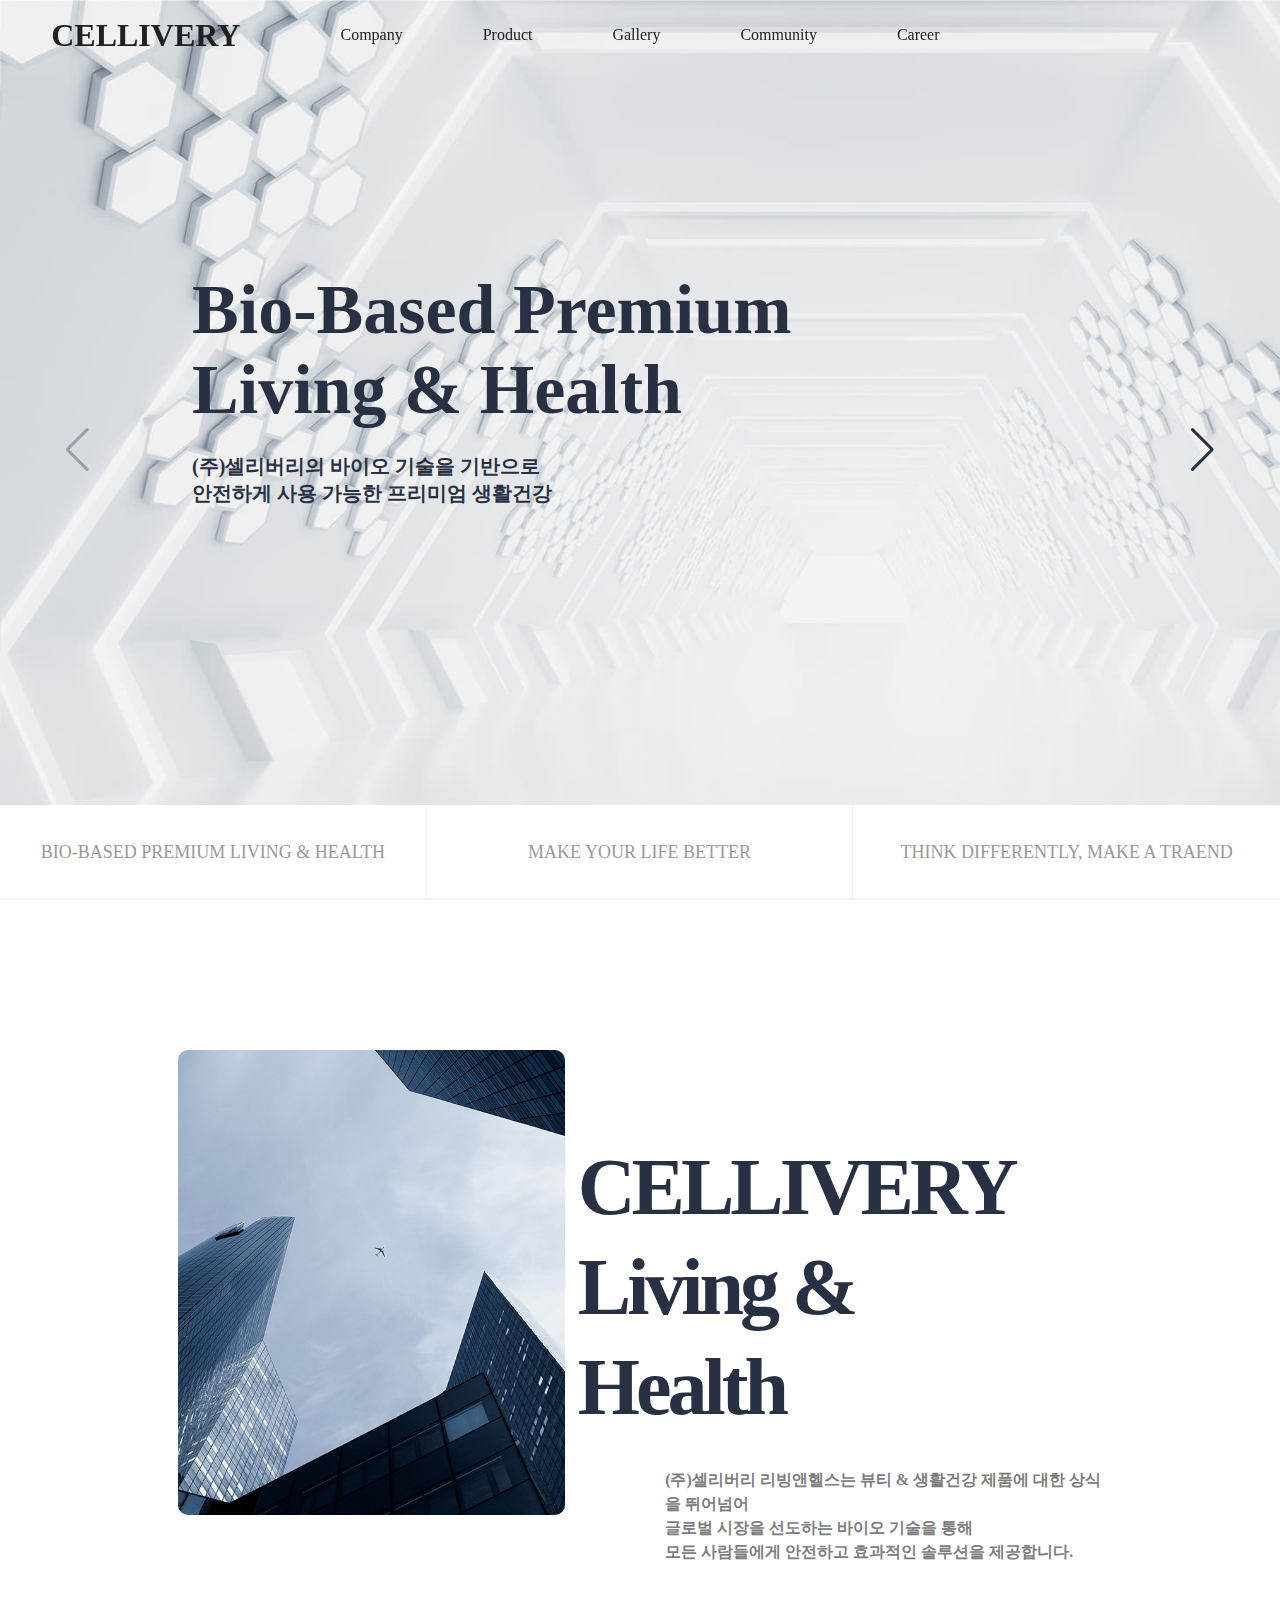
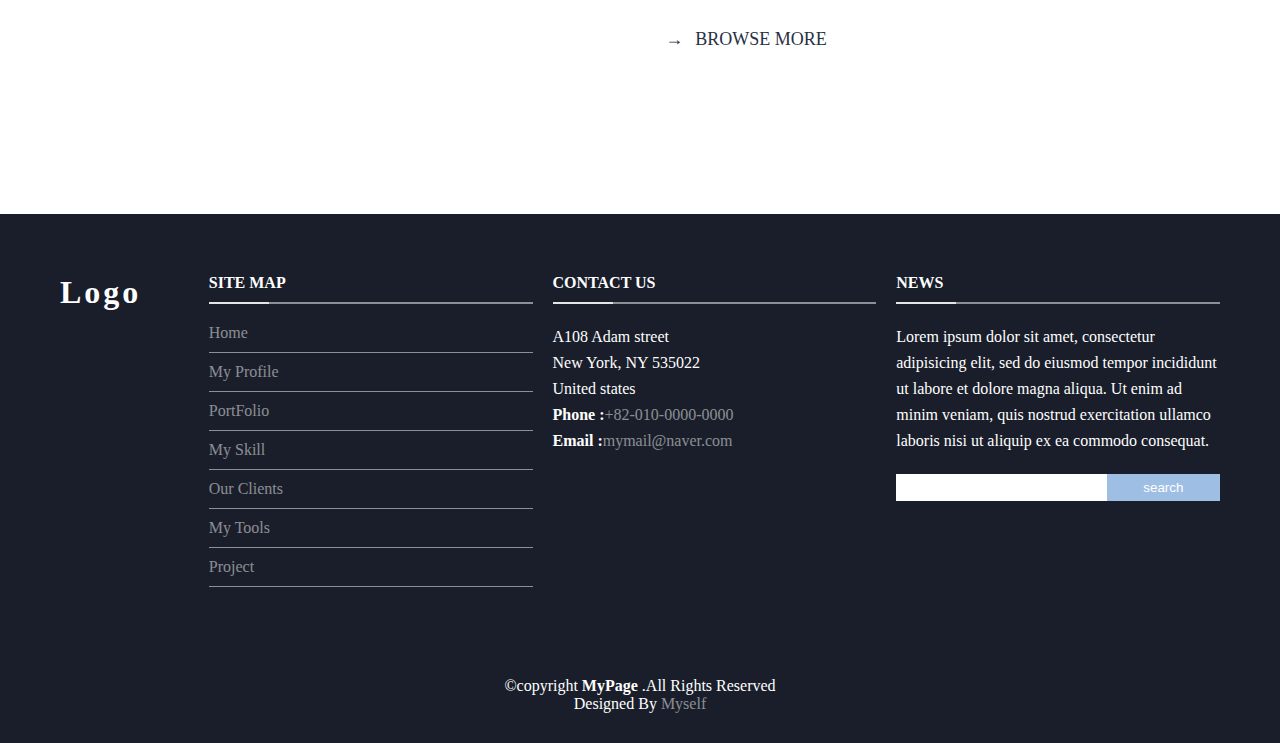
==== sass_site/index.html @ e602f80d "파일이동" ====
<!DOCTYPE html>
<html lang="ko">
  <head>
    <meta charset="utf-8">
    <meta name="viewport" content="width=device-width, initial-scale=1, maximum-scale=1, minimum-scale=1, user-scalable=no">
    <title>CELLIVERY</title>
    <link rel="stylesheet" href="https://unpkg.com/swiper/swiper-bundle.min.css">
    <link rel="stylesheet" href="./css/style.min.css">
    <script type="text/javascript" src="./js/jquery.min.js"></script>
    <script src="https://unpkg.com/swiper/swiper-bundle.min.js"></script>
    <script type="text/javascript" src="./js/common.js"></script>
  </head>
  <body>
    <div id="wrap">
      <div class="header-box">
        <header id="header">
          <!-- 로고 -->
          <h1 id="top-logo">
            <a href="../">CELLIVERY</a>
          </h1>
          <!-- 메인메뉴 -->
          <nav id="top-nav">
            <ul>
              <li>
                <a href="./company/introduce.html">Company</a>
                <ul class="sub-menu">
                  <li><a href="./company/introduce.html">introduce</a></li>
                  <li><a href="./company/ci.html">CI</a></li>
                  <li><a href="./company/history.html">History</a></li>
                </ul>
              </li>
              <li>
                <a href="./product/bioneul.html">Product</a>
                <ul class="sub-menu">
                  <li><a href="./product/bioneul.html">BIO:NEOL</a></li>
                  <li><a href="./product/rapuez.html">THE RAPUEZ</a></li>
                </ul>
              </li>
              <li><a href="./gallery/gallery.html">Gallery</a></li>
              <li>
                <a href="./community/notice.html">Community</a>
                <ul class="sub-menu">
                  <li><a href="./community/notice.html">Notice</a></li>
                  <li><a href="./community/news.html">News</a></li>
                  <li><a href="./community/faq.html">FAQ</a></li>
                </ul>
              </li>
              <li><a href="./career/career.html">Career</a></li>
            </ul>
          </nav>
        </header>
      </div>
      <main>
        <!-- 메인 배너 -->
        <div class="swiper mySwiper">
          <div class="swiper-wrapper">
            <div class="swiper-slide mainbanner">
              <div class="txt-box">
                <h2>Bio-Based Premium<br>Living & Health</h2>
                <p>(주)셀리버리의 바이오 기술을 기반으로<br>안전하게 사용 가능한 프리미엄 생활건강</p>
              </div>
            </div>
            <div class="swiper-slide mainbanner">
              <div class="txt-box">
                <h2>Make Your Life<br>Better</h2>
                <p>주변에서 쉽게 접할 수 있는 제품을 통해<br>당신의 삶의 질을 업그레이드 합니다.</p>
              </div>
            </div>
            <div class="swiper-slide mainbanner">
              <div class="txt-box">
                <h2>Think Differently,<br>Make a Trend</h2>
                <p>글로벌 시장에서 인정받은 바이오 기술력으로<br>새로운 리빙앤헬스 트렌드를 만들어갑니다.</p>
              </div>
            </div>
          </div>
          <ul>
            <li><a href="#">BIO-BASED PREMIUM LIVING & HEALTH</a></li>
            <li><a href="#">MAKE YOUR LIFE BETTER</a></li>
            <li><a href="#">THINK DIFFERENTLY, MAKE A TRAEND</a></li>
          </ul>
          <div class="swiper-button-next"></div>
          <div class="swiper-button-prev"></div>
          <div class="swiper-pagination"></div>
        </div>
        <!-- 컨텐츠 영역 -->
        <div class="container">
          <div class="content">
            <div class="inner">
              <div id="main" class="box items_2">
                <div class="items">
                  <img src="./img/main_sec.jpg" alt="main image">
                </div>
                <div class="items">
                  <h3 class="title">CELLIVERY<br> Living & Health</h3>
                  <p>(주)셀리버리 리빙앤헬스는 뷰티 & 생활건강 제품에 대한 상식을 뛰어넘어<br>글로벌 시장을 선도하는 바이오 기술을 통해<br>모든 사람들에게 안전하고 효과적인 솔루션을 제공합니다.</p>
                  <a href="./company/introduce.html" class="gbtn">BROWSE MORE</a>
                </div>
              </div>
            </div>
          </div>
        </div>
        <!-- 컨텐츠 영역 -->
      </main>
      <footer id="footer">
        <!-- 푸터 상단 영역 -->
        <div class="footer-top">
          <div class="container">
            <div class="row">
              <div class="column footer-logo">
                <!-- footer logo -->
                <h3>Logo</h3>
              </div>
              <div class="column">
                <!-- site map -->
                <h4>site map</h4>
                <ul>
                  <li><a href="#intro">Home</a></li>
                  <li><a href="#myprofile">My Profile</a></li>
                  <li><a href="#portfolio">PortFolio</a></li>
                  <li><a href="#myskill">My Skill</a></li>
                  <li><a href="#ourclients">Our Clients</a></li>
                  <li><a href="#mytools">My Tools</a></li>
                  <li><a href="#project">Project</a></li>
                </ul>
              </div>
              <div class="column">
                <!-- contact us -->
                <h4>contact us</h4>
                <p>
                  A108 Adam street<br>
                  New York, NY 535022<br>
                  United states<br>
                  <strong>Phone :</strong><a href="tel:+82-10-0000-0000">+82-010-0000-0000</a><br> <!-- a태그 누르면 전화 걸기 가능 -->
                  <strong>Email :</strong><a href="mailto:mymail@naver.com">mymail@naver.com</a> <!-- a태그 누르면 메일 보내기 가능 -->
                </p>
              </div>
              <div class="column news">
                <!-- news -->
                <h4>news</h4>
                <p>Lorem ipsum dolor sit amet, consectetur adipisicing elit, sed do eiusmod tempor incididunt ut labore et dolore magna aliqua. Ut enim ad minim veniam, quis nostrud exercitation ullamco laboris nisi ut aliquip ex ea commodo consequat.</p>
                <form>
                  <input type="text" name="search"><input type="submit" value="search">
                </form>
              </div>
            </div>
          </div>
        </div>
        <!-- 푸터 하단 영역 -->
        <div class="container">
          <div class="copyright">
            &copy;copyright <strong>MyPage</strong> .All Rights Reserved
          </div>
          <div class="credits">
            Designed By <a href="mailto:aaa@naver.com">Myself</a> <!-- mailto: 보내는 사람 메일 주소 -->
          </div>
        </div>
      </footer>
    </div>
    <script>
    var swiper = new Swiper(".mySwiper", {
      spaceBetween: 30,
      centeredSlides: true,
      navigation: {
        nextEl: ".swiper-button-next",
        prevEl: ".swiper-button-prev",
      },
      pagination: {
          el: ".swiper-pagination",
      },
    });
    </script>
  </body>
</html>
---- sass_site/css/style.min.css ----
﻿html,body{height:100%}body{background:#fff;color:#283043}html,body,p,dl,dt,dd,ul,li,h1,h2,h3,h4,h5,h6{margin:0;padding:0}li{list-style:none}a{text-decoration:none;color:#202020;transition:.5s}a:hover{color:#9fbee4}.gbtn{display:inline-block;box-sizing:border-box;padding:0 20px;height:50px;line-height:50px;text-align:center;background:#9fbee4;color:white;border:1px solid #9fbee4}.gbtn:hover{color:#9fbee4;background:white}.box{display:flex;padding:0 10%}.box .items{position:relative;box-sizing:border-box;padding:50px;flex:50%;flex-grow:0;flex-shrink:0;font-size:18px}.box .items .title{position:absolute;width:100%;top:20%;left:20%;font-size:80px;line-height:100px;letter-spacing:-4px}.box .items p{color:#7d7d7d;font-size:16px;font-weight:600;line-height:24px}.box .items img{width:100%}.box .items.column{flex:100%;text-align:center}.box .items.column .title{position:relative;top:0;left:0;font-size:50px;line-height:50px}.box .items.column p{margin:20px 0}.box .items.column p span{display:inline-block;padding-top:10px;box-sizing:border-box;line-height:21px}.box .items.column p strong{color:#283043;font-weight:900}.box.items_2 .items{flex:50%}.box#main .items img{border-radius:10px}.box#main .items .title{position:relative;top:0;left:0;margin:20% 0 0 -20%}.box#main .items p{margin-top:7%}.box#main .items .gbtn{position:relative;background:none;color:#283043;border:none;padding:0 30px}.box#main .items .gbtn:before{position:absolute;top:0;left:0;content:'→';display:inline-block;color:#283043}.box#main .items .gbtn:hover{transform:translateX(10px)}.box#history{padding:0 12%}.box#history .items{position:relative;width:800px}.box#history .items:first-child{flex:45%}.box#history .items:last-child{flex:55%}.box#history .items:before{position:absolute;top:0;right:86px;content:'';display:block;width:2px;height:100%;background:#e5e5e5}.box#history .items:last-child:before{display:none}.box#history .items .title{top:30px;left:50px;text-align:left}.box#history .items ul{position:relative;display:block;flex-flow:column;height:250px}.box#history .items ul li{display:block;flex:100%;width:100%;height:60px;margin-bottom:1%;border-bottom:none;border-radius:10px;background:rgba(255,255,255,0.5);box-shadow:0 0 40px 2px rgba(0,0,0,0.05);box-sizing:border-box}.box#history .items ul li .txt-box{width:100%;height:100%;line-height:60px;margin-left:30px}.box#history .items ul li .txt-box span{color:#c7c7c7;display:inline-block;line-height:100%}.box#history .items ul li .txt-box span:last-child{color:#283043;margin-left:20px;font-weight:500}.box#history .items ul li.active{background:#191e2a}.box#history .items ul li.active span{color:#fff}.box#history .items ul li.active span:last-child{color:#9fbee4;font-weight:700}.box#product{min-width:1320px;justify-content:space-around;padding:0}.box#product .items.txt-box{display:flex;justify-content:center;flex-flow:column;text-align:center}.box#product .items.txt-box span{display:block;width:100%;font-size:32px}.box#product .items.txt-box h3.title{position:relative;top:0;left:0;font-size:60px;letter-spacing:-6px;padding-bottom:8%;box-sizing:border-box}.box#product .items.txt-box h3.title:before{position:absolute;bottom:10%;left:49%;content:'';display:inline-block;width:30px;height:1px;background:#283043;transform:rotate(90deg)}.box#product .items.txt-box p{font-size:18px;font-weight:500;line-height:24px;padding-top:8%;box-sizing:border-box}table{width:100%;table-layout:fixed;border-collapse:collapse;border:0}table+.gbtn{margin-top:20px}table+.gbtn.right{float:right}table th{height:50px;padding:20px 15px;text-align:center;font-weight:700;font-size:16px;color:#202020;text-transform:uppercase;border-top:2px solid #202020;border-bottom:1px solid #e5e5e5}table th:nth-child(1){width:10%}table th:nth-child(2){width:50%}table th:nth-child(3){width:20%}table th:nth-child(4){width:20%}table td{height:50px;padding:15px;text-align:center;vertical-align:middle;font-weight:500;font-size:16px;color:#283043;border-bottom:1px solid #e5e5e5}table td:nth-child(1){width:10%}table td:nth-child(2){width:50%}table td:nth-child(3){width:20%}table td:nth-child(4){width:20%}.tbl-header{background:#fff;margin:0 10%}.tbl-content{margin-top:0;margin:0 10%}.accordion{margin:0 10%}.accordion dl{margin:50px auto}.accordion dl dt{font-size:18px;text-indent:3em;color:white;line-height:35px;height:35px;background:#9fbee4}.accordion dl dd{height:300px}.accordion dl dd p{text-indent:1em;padding:20px}.map-info-window{width:150px;text-align:center;padding:6px 0}.swiper-button-next,.swiper-button-prev{color:#283043}.swiper-button-next{right:5%}.swiper-button-prev{left:5%}.swiper-pagination-bullet{background:#fff}.swiper-pagination-bullet-active{background:#9fbee4}#wrap{width:100%}#wrap .header-box{position:fixed;width:100%;margin:0 auto;z-index:100;transition:.5s}#wrap .header-box.on{background:#fff;transition:.5s}#wrap .header-box #header{position:relative;width:100%;margin:0 auto;padding:0 4%;box-sizing:border-box;height:70px}#wrap .header-box #header #top-logo{float:left;position:relative;z-index:1}#wrap .header-box #header #top-logo a{height:70px;line-height:70px}#wrap .header-box #header #top-nav{position:relative;height:70px;margin:0 20%;display:flex;justify-content:space-around;align-items:center}#wrap .header-box #header #top-nav ul{float:left}#wrap .header-box #header #top-nav ul>li{position:relative;float:left;margin-left:80px}#wrap .header-box #header #top-nav ul>li:first-child{margin-left:0}#wrap .header-box #header #top-nav ul>li:nth-child(2) .sub-menu{left:-130%}#wrap .header-box #header #top-nav ul>li:nth-child(4) .sub-menu{left:-75%}#wrap .header-box #header #top-nav ul>li>a{display:inline-block;width:100%;height:100%;line-height:70px}#wrap .header-box #header #top-nav ul>li>a:after{position:absolute;bottom:2px;left:50%;content:'';display:block;width:0;height:2px;background:#283043;transition:.5s}#wrap .header-box #header #top-nav ul>li:hover>a:after{width:100%;left:0%}#wrap .header-box #header #top-nav ul>li:hover .sub-menu{visibility:visible;top:100%;opacity:1}#wrap .header-box #header #top-nav ul>li .sub-menu{position:absolute;border:1px solid rgba(255,255,255,0.5);visibility:hidden;top:calc(100% - 3px);left:-100%;opacity:0;transition:.3s;z-index:500}#wrap .header-box #header #top-nav ul>li .sub-menu li{width:100%;margin:0;background:white;box-sizing:border-box;padding:0 10px;min-width:200px;transition:.3s}#wrap .header-box #header #top-nav ul>li .sub-menu li:hover{background:#9fbee4}#wrap .header-box #header #top-nav ul>li .sub-menu li:hover a{color:white}#wrap .header-box #header #top-nav ul>li .sub-menu li:hover a:after{display:none}#wrap .header-box #header #top-nav ul>li .sub-menu li a{height:50px;line-height:50px;text-align:center}#wrap main{min-height:calc(100vh - (70px + 80px + 51px))}#wrap main ul{position:absolute;bottom:0;left:0;display:flex;width:100%;max-width:1720px;height:95px;z-index:200}#wrap main ul li{position:relative;width:33.333%;background:#fff;border-bottom:2px solid #f3f3f3}#wrap main ul li:before{position:absolute;top:0;left:0;content:'';width:0;height:100%;background:#9fbee4;transition:4s}#wrap main ul li.on:before{width:100%;color:#262f40;border-right:none}#wrap main ul li:last-child a{border-right:none}#wrap main ul li a{position:relative;display:inline-block;width:100%;height:100%;line-height:95px;border-right:1px solid #f3f3f3;background:none;text-align:center;color:#999;font-size:18px;box-sizing:border-box;transition:.5s;z-index:100}#wrap main ul li a:hover{padding-left:20px}#wrap #footer{margin-top:50px;color:#fff;background:#191e2a}#wrap #footer .footer-top{padding:60px 50px 30px}#wrap #footer>.container{padding:30px 0;text-align:center}#wrap #footer .container .row{display:flex;justify-content:center;flex-wrap:wrap}#wrap #footer .container .row .column{flex:25%;padding:0 10px;margin-bottom:30px;box-sizing:border-box}#wrap #footer .container .row .column.footer-logo{flex:100px}#wrap #footer .container .row .column.footer-logo h3{font-size:32px;padding:2px 0 2px 0px;line-height:1;font-weight:700;letter-spacing:3px}#wrap #footer .container .row .column.news p{margin-bottom:20px}#wrap #footer .container .row .column.news input[type=text]{border:0;padding:6px 8px;width:65%;box-sizing:border-box;outline:none}#wrap #footer .container .row .column.news input[type=submit]{border:0;padding:6px 0;width:35%;background:#9fbee4;color:white;cursor:pointer;outline:none}#wrap #footer .container .row .column h4{position:relative;font-size:16px;font-weight:700;text-transform:uppercase;padding-bottom:12px;margin-bottom:20px}#wrap #footer .container .row .column h4:before,#wrap #footer .container .row .column h4:after{content:'';position:absolute;left:0;bottom:0;height:2px}#wrap #footer .container .row .column h4:before{width:100%;background:rgba(255,255,255,0.5)}#wrap #footer .container .row .column h4:after{width:60px;background:#e5e5e5}#wrap #footer .container .row .column ul li{border-bottom:1px solid rgba(255,255,255,0.5);padding:10px 0}#wrap #footer .container .row .column ul li:nth-child(1){padding-top:0}#wrap #footer .container .row .column ul li a{color:rgba(255,255,255,0.5)}#wrap #footer .container .row .column p{line-height:26px}#wrap #footer .container .row .column p a{color:rgba(255,255,255,0.5)}#wrap #footer .container .credits a{color:rgba(255,255,255,0.5)}.mainbanner{position:relative;height:100vh;background-repeat:no-repeat;background-size:cover}.mainbanner:nth-child(1){background-image:url("../img/main/banner01.jpg")}.mainbanner:nth-child(2){background-image:url("../img/main/banner02.jpg")}.mainbanner:nth-child(3){background-image:url("../img/main/banner03.jpg")}.mainbanner .txt-box{position:absolute;top:30%;left:15%;width:60%}.mainbanner .txt-box h2{font-size:70px}.mainbanner .txt-box p{margin-top:3%;font-size:20px;font-weight:700;color:#283043}.inner:nth-child(1){margin-top:100px}.inner:last-child{margin-bottom:100px}.inner .box.items_2 .items p+a{margin-top:50px}body.subpage main .container{display:flex;justify-content:center;align-items:center;flex-flow:column}body.subpage main .container #lnb{position:relative;width:100%;height:550px;box-sizing:border-box;padding-right:50px}body.subpage main .container #lnb.company{background:url("../img/lnb/about.jpg") no-repeat center;background-size:cover}body.subpage main .container #lnb.community{background:url("../img/lnb/community.jpg") no-repeat center;background-size:cover}body.subpage main .container #lnb.product{background:url("../img/lnb/product.jpg") no-repeat center;background-size:cover}body.subpage main .container #lnb.gallery{background:url("../img/lnb/gallery.png") no-repeat center;background-size:cover}body.subpage main .container #lnb.location{background:url("../img/lnb/location.jpg") no-repeat center;background-size:cover}body.subpage main .container #lnb span{position:absolute;top:40%;left:10%;display:inline-block;font-size:50px;line-height:50px}body.subpage main .container #lnb ul{position:absolute;bottom:0;left:0;display:flex;width:100%;max-width:1720px;height:95px}body.subpage main .container #lnb ul li{width:33.333%;background:#fff;border-bottom:2px solid #f3f3f3}body.subpage main .container #lnb ul li:last-child a{border-right:none}body.subpage main .container #lnb ul li a{display:inline-block;width:100%;height:100%;line-height:95px;border-right:1px solid #f3f3f3;text-align:center;color:#999;font-size:18px;box-sizing:border-box;transition:.5s}body.subpage main .container #lnb ul li a:hover{padding-left:20px}body.subpage main .container #lnb ul li a.on{color:#262f40;background:#9fbee4;border-right:none}body.subpage main .container .sub-title .inner.community h2 span{position:absolute;top:40%;left:10%;display:inline-block;font-size:50px;line-height:50px}body.subpage main .container .inner.community h2 span{margin-left:10%}body.subpage main .container .inner.community .tbl-header{margin-top:50px}body.subpage main .container .inner+.inner{margin-top:50px;padding-top:50px;border-top:1px solid rgba(255,255,255,0.5)}body.subpage main .container .inner .box{flex-wrap:wrap}
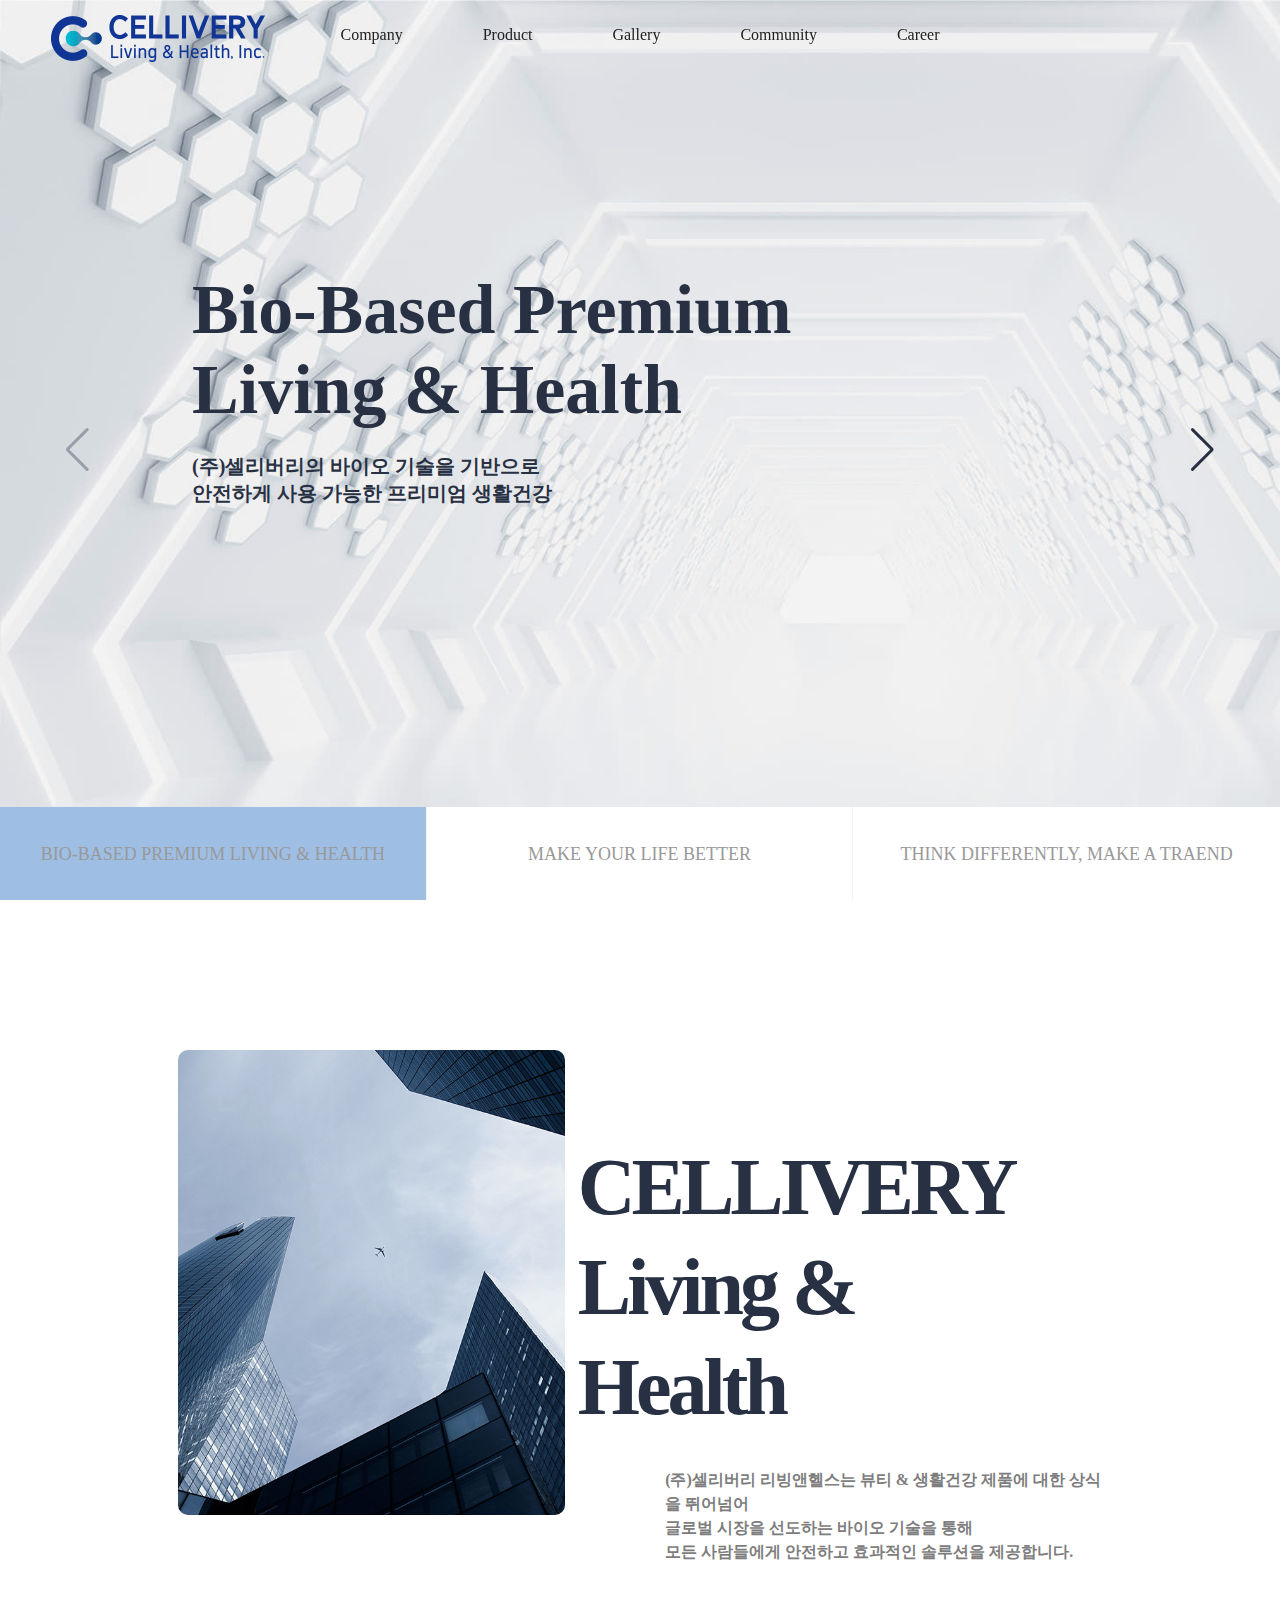
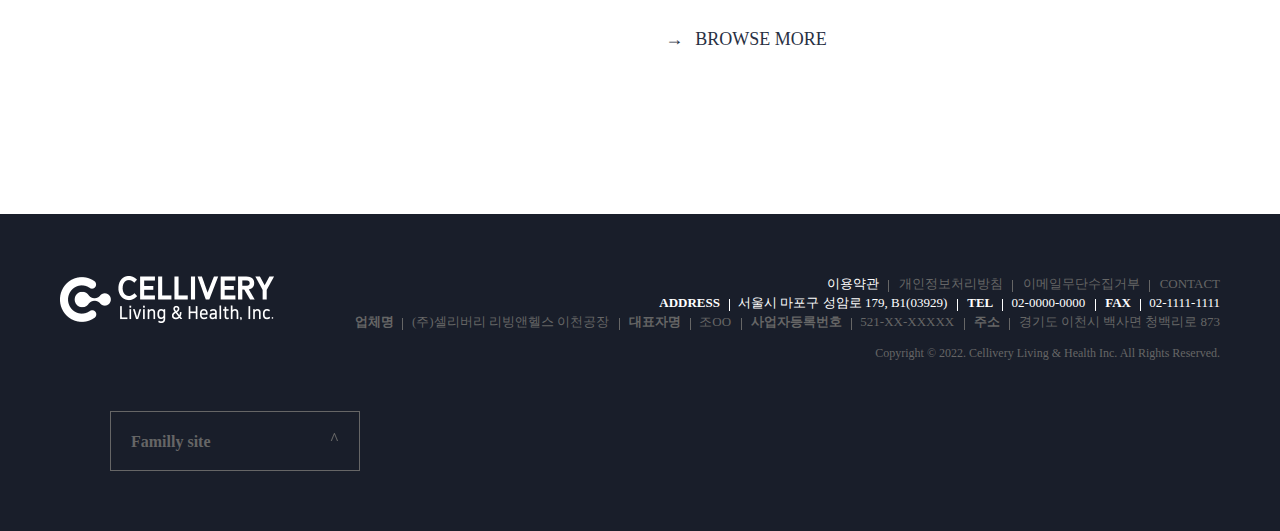
==== commit 36051d8c: "sass 포폴 수정" ====
--- a/sass_site/index.html
+++ b/sass_site/index.html
@@ -16,7 +16,9 @@
         <header id="header">
           <!-- 로고 -->
           <h1 id="top-logo">
-            <a href="../">CELLIVERY</a>
+            <a href="./">
+              <img src="./img/h-logo.png" alt="cellivery">
+            </a>
           </h1>
           <!-- 메인메뉴 -->
           <nav id="top-nav">
@@ -42,7 +44,6 @@
                 <ul class="sub-menu">
                   <li><a href="./community/notice.html">Notice</a></li>
                   <li><a href="./community/news.html">News</a></li>
-                  <li><a href="./community/faq.html">FAQ</a></li>
                 </ul>
               </li>
               <li><a href="./career/career.html">Career</a></li>
@@ -108,50 +109,63 @@
             <div class="row">
               <div class="column footer-logo">
                 <!-- footer logo -->
-                <h3>Logo</h3>
+                <h3>
+                  <img src="./img/f-logo.png" alt="cellivery">
+                </h3>
+              </div>
+              <div class="column center">
+                <div class="con-wrap">
+                  <ul>
+                    <li><a href="#" class="white">이용약관</a></li>
+                    <li><a href="#">개인정보처리방침</a></li>
+                    <li><a href="#">이메일무단수집거부</a></li>
+                    <li><a href="#">CONTACT</a></li>
+                  </ul>
+                  <ul>
+                    <li><a href="#" class="white">
+                      <span>ADDRESS</span>
+                      <span>서울시 마포구 성암로 179, B1(03929)</span>
+                    </a></li>
+                    <li><a href="#" class="white">
+                      <span>TEL</span>
+                      <span>02-0000-0000</span>
+                    </a></li>
+                    <li><a href="#" class="white">
+                      <span>FAX</span>
+                      <span>02-1111-1111</span>
+                    </a></li>
+                  </ul>
+                  <ul>
+                    <li><a href="#">
+                      <span>업체명</span>
+                      <span>(주)셀리버리 리빙앤헬스 이천공장</span>
+                    </a></li>
+                    <li><a href="#">
+                      <span>대표자명</span>
+                      <span>조OO</span>
+                    </a></li>
+                    <li><a href="#">
+                      <span>사업자등록번호</span>
+                      <span>521-XX-XXXXX</span>
+                    </a></li>
+                    <li><a href="#">
+                      <span>주소</span>
+                      <span>경기도 이천시 백사면 청백리로 873</span>
+                    </a></li>
+                  </ul>
+                  <p>Copyright &copy; 2022. Cellivery Living & Health Inc. All Rights Reserved.</p>
+                </div>
+
               </div>
               <div class="column">
-                <!-- site map -->
-                <h4>site map</h4>
-                <ul>
-                  <li><a href="#intro">Home</a></li>
-                  <li><a href="#myprofile">My Profile</a></li>
-                  <li><a href="#portfolio">PortFolio</a></li>
-                  <li><a href="#myskill">My Skill</a></li>
-                  <li><a href="#ourclients">Our Clients</a></li>
-                  <li><a href="#mytools">My Tools</a></li>
-                  <li><a href="#project">Project</a></li>
-                </ul>
-              </div>
-              <div class="column">
-                <!-- contact us -->
-                <h4>contact us</h4>
-                <p>
-                  A108 Adam street<br>
-                  New York, NY 535022<br>
-                  United states<br>
-                  <strong>Phone :</strong><a href="tel:+82-10-0000-0000">+82-010-0000-0000</a><br> <!-- a태그 누르면 전화 걸기 가능 -->
-                  <strong>Email :</strong><a href="mailto:mymail@naver.com">mymail@naver.com</a> <!-- a태그 누르면 메일 보내기 가능 -->
-                </p>
-              </div>
-              <div class="column news">
-                <!-- news -->
-                <h4>news</h4>
-                <p>Lorem ipsum dolor sit amet, consectetur adipisicing elit, sed do eiusmod tempor incididunt ut labore et dolore magna aliqua. Ut enim ad minim veniam, quis nostrud exercitation ullamco laboris nisi ut aliquip ex ea commodo consequat.</p>
-                <form>
-                  <input type="text" name="search"><input type="submit" value="search">
-                </form>
+                <div class="family-box">
+                  <p>Familly site</p>
+                  <ul>
+                    <li><a href="#">(주)셀리버리</a></li>
+                  </ul>
+                </div>
               </div>
             </div>
-          </div>
-        </div>
-        <!-- 푸터 하단 영역 -->
-        <div class="container">
-          <div class="copyright">
-            &copy;copyright <strong>MyPage</strong> .All Rights Reserved
-          </div>
-          <div class="credits">
-            Designed By <a href="mailto:aaa@naver.com">Myself</a> <!-- mailto: 보내는 사람 메일 주소 -->
           </div>
         </div>
       </footer>
@@ -160,6 +174,10 @@
     var swiper = new Swiper(".mySwiper", {
       spaceBetween: 30,
       centeredSlides: true,
+      autoplay: {
+        delay: 4000,
+        disableOnIntraction: false,
+      },
       navigation: {
         nextEl: ".swiper-button-next",
         prevEl: ".swiper-button-prev",
@@ -167,6 +185,12 @@
       pagination: {
           el: ".swiper-pagination",
       },
+      on: {
+        slideChange: function() {
+          $('.swiper-wrapper + ul > li').removeClass('on');
+          $('.swiper-wrapper + ul > li').eq(this.realIndex).addClass('on');
+        }
+      }
     });
     </script>
   </body>
--- a/sass_site/css/style.min.css
+++ b/sass_site/css/style.min.css
@@ -1 +1 @@
-﻿html,body{height:100%}body{background:#fff;color:#283043}html,body,p,dl,dt,dd,ul,li,h1,h2,h3,h4,h5,h6{margin:0;padding:0}li{list-style:none}a{text-decoration:none;color:#202020;transition:.5s}a:hover{color:#9fbee4}.gbtn{display:inline-block;box-sizing:border-box;padding:0 20px;height:50px;line-height:50px;text-align:center;background:#9fbee4;color:white;border:1px solid #9fbee4}.gbtn:hover{color:#9fbee4;background:white}.box{display:flex;padding:0 10%}.box .items{position:relative;box-sizing:border-box;padding:50px;flex:50%;flex-grow:0;flex-shrink:0;font-size:18px}.box .items .title{position:absolute;width:100%;top:20%;left:20%;font-size:80px;line-height:100px;letter-spacing:-4px}.box .items p{color:#7d7d7d;font-size:16px;font-weight:600;line-height:24px}.box .items img{width:100%}.box .items.column{flex:100%;text-align:center}.box .items.column .title{position:relative;top:0;left:0;font-size:50px;line-height:50px}.box .items.column p{margin:20px 0}.box .items.column p span{display:inline-block;padding-top:10px;box-sizing:border-box;line-height:21px}.box .items.column p strong{color:#283043;font-weight:900}.box.items_2 .items{flex:50%}.box#main .items img{border-radius:10px}.box#main .items .title{position:relative;top:0;left:0;margin:20% 0 0 -20%}.box#main .items p{margin-top:7%}.box#main .items .gbtn{position:relative;background:none;color:#283043;border:none;padding:0 30px}.box#main .items .gbtn:before{position:absolute;top:0;left:0;content:'→';display:inline-block;color:#283043}.box#main .items .gbtn:hover{transform:translateX(10px)}.box#history{padding:0 12%}.box#history .items{position:relative;width:800px}.box#history .items:first-child{flex:45%}.box#history .items:last-child{flex:55%}.box#history .items:before{position:absolute;top:0;right:86px;content:'';display:block;width:2px;height:100%;background:#e5e5e5}.box#history .items:last-child:before{display:none}.box#history .items .title{top:30px;left:50px;text-align:left}.box#history .items ul{position:relative;display:block;flex-flow:column;height:250px}.box#history .items ul li{display:block;flex:100%;width:100%;height:60px;margin-bottom:1%;border-bottom:none;border-radius:10px;background:rgba(255,255,255,0.5);box-shadow:0 0 40px 2px rgba(0,0,0,0.05);box-sizing:border-box}.box#history .items ul li .txt-box{width:100%;height:100%;line-height:60px;margin-left:30px}.box#history .items ul li .txt-box span{color:#c7c7c7;display:inline-block;line-height:100%}.box#history .items ul li .txt-box span:last-child{color:#283043;margin-left:20px;font-weight:500}.box#history .items ul li.active{background:#191e2a}.box#history .items ul li.active span{color:#fff}.box#history .items ul li.active span:last-child{color:#9fbee4;font-weight:700}.box#product{min-width:1320px;justify-content:space-around;padding:0}.box#product .items.txt-box{display:flex;justify-content:center;flex-flow:column;text-align:center}.box#product .items.txt-box span{display:block;width:100%;font-size:32px}.box#product .items.txt-box h3.title{position:relative;top:0;left:0;font-size:60px;letter-spacing:-6px;padding-bottom:8%;box-sizing:border-box}.box#product .items.txt-box h3.title:before{position:absolute;bottom:10%;left:49%;content:'';display:inline-block;width:30px;height:1px;background:#283043;transform:rotate(90deg)}.box#product .items.txt-box p{font-size:18px;font-weight:500;line-height:24px;padding-top:8%;box-sizing:border-box}table{width:100%;table-layout:fixed;border-collapse:collapse;border:0}table+.gbtn{margin-top:20px}table+.gbtn.right{float:right}table th{height:50px;padding:20px 15px;text-align:center;font-weight:700;font-size:16px;color:#202020;text-transform:uppercase;border-top:2px solid #202020;border-bottom:1px solid #e5e5e5}table th:nth-child(1){width:10%}table th:nth-child(2){width:50%}table th:nth-child(3){width:20%}table th:nth-child(4){width:20%}table td{height:50px;padding:15px;text-align:center;vertical-align:middle;font-weight:500;font-size:16px;color:#283043;border-bottom:1px solid #e5e5e5}table td:nth-child(1){width:10%}table td:nth-child(2){width:50%}table td:nth-child(3){width:20%}table td:nth-child(4){width:20%}.tbl-header{background:#fff;margin:0 10%}.tbl-content{margin-top:0;margin:0 10%}.accordion{margin:0 10%}.accordion dl{margin:50px auto}.accordion dl dt{font-size:18px;text-indent:3em;color:white;line-height:35px;height:35px;background:#9fbee4}.accordion dl dd{height:300px}.accordion dl dd p{text-indent:1em;padding:20px}.map-info-window{width:150px;text-align:center;padding:6px 0}.swiper-button-next,.swiper-button-prev{color:#283043}.swiper-button-next{right:5%}.swiper-button-prev{left:5%}.swiper-pagination-bullet{background:#fff}.swiper-pagination-bullet-active{background:#9fbee4}#wrap{width:100%}#wrap .header-box{position:fixed;width:100%;margin:0 auto;z-index:100;transition:.5s}#wrap .header-box.on{background:#fff;transition:.5s}#wrap .header-box #header{position:relative;width:100%;margin:0 auto;padding:0 4%;box-sizing:border-box;height:70px}#wrap .header-box #header #top-logo{float:left;position:relative;z-index:1}#wrap .header-box #header #top-logo a{height:70px;line-height:70px}#wrap .header-box #header #top-nav{position:relative;height:70px;margin:0 20%;display:flex;justify-content:space-around;align-items:center}#wrap .header-box #header #top-nav ul{float:left}#wrap .header-box #header #top-nav ul>li{position:relative;float:left;margin-left:80px}#wrap .header-box #header #top-nav ul>li:first-child{margin-left:0}#wrap .header-box #header #top-nav ul>li:nth-child(2) .sub-menu{left:-130%}#wrap .header-box #header #top-nav ul>li:nth-child(4) .sub-menu{left:-75%}#wrap .header-box #header #top-nav ul>li>a{display:inline-block;width:100%;height:100%;line-height:70px}#wrap .header-box #header #top-nav ul>li>a:after{position:absolute;bottom:2px;left:50%;content:'';display:block;width:0;height:2px;background:#283043;transition:.5s}#wrap .header-box #header #top-nav ul>li:hover>a:after{width:100%;left:0%}#wrap .header-box #header #top-nav ul>li:hover .sub-menu{visibility:visible;top:100%;opacity:1}#wrap .header-box #header #top-nav ul>li .sub-menu{position:absolute;border:1px solid rgba(255,255,255,0.5);visibility:hidden;top:calc(100% - 3px);left:-100%;opacity:0;transition:.3s;z-index:500}#wrap .header-box #header #top-nav ul>li .sub-menu li{width:100%;margin:0;background:white;box-sizing:border-box;padding:0 10px;min-width:200px;transition:.3s}#wrap .header-box #header #top-nav ul>li .sub-menu li:hover{background:#9fbee4}#wrap .header-box #header #top-nav ul>li .sub-menu li:hover a{color:white}#wrap .header-box #header #top-nav ul>li .sub-menu li:hover a:after{display:none}#wrap .header-box #header #top-nav ul>li .sub-menu li a{height:50px;line-height:50px;text-align:center}#wrap main{min-height:calc(100vh - (70px + 80px + 51px))}#wrap main ul{position:absolute;bottom:0;left:0;display:flex;width:100%;max-width:1720px;height:95px;z-index:200}#wrap main ul li{position:relative;width:33.333%;background:#fff;border-bottom:2px solid #f3f3f3}#wrap main ul li:before{position:absolute;top:0;left:0;content:'';width:0;height:100%;background:#9fbee4;transition:4s}#wrap main ul li.on:before{width:100%;color:#262f40;border-right:none}#wrap main ul li:last-child a{border-right:none}#wrap main ul li a{position:relative;display:inline-block;width:100%;height:100%;line-height:95px;border-right:1px solid #f3f3f3;background:none;text-align:center;color:#999;font-size:18px;box-sizing:border-box;transition:.5s;z-index:100}#wrap main ul li a:hover{padding-left:20px}#wrap #footer{margin-top:50px;color:#fff;background:#191e2a}#wrap #footer .footer-top{padding:60px 50px 30px}#wrap #footer>.container{padding:30px 0;text-align:center}#wrap #footer .container .row{display:flex;justify-content:center;flex-wrap:wrap}#wrap #footer .container .row .column{flex:25%;padding:0 10px;margin-bottom:30px;box-sizing:border-box}#wrap #footer .container .row .column.footer-logo{flex:100px}#wrap #footer .container .row .column.footer-logo h3{font-size:32px;padding:2px 0 2px 0px;line-height:1;font-weight:700;letter-spacing:3px}#wrap #footer .container .row .column.news p{margin-bottom:20px}#wrap #footer .container .row .column.news input[type=text]{border:0;padding:6px 8px;width:65%;box-sizing:border-box;outline:none}#wrap #footer .container .row .column.news input[type=submit]{border:0;padding:6px 0;width:35%;background:#9fbee4;color:white;cursor:pointer;outline:none}#wrap #footer .container .row .column h4{position:relative;font-size:16px;font-weight:700;text-transform:uppercase;padding-bottom:12px;margin-bottom:20px}#wrap #footer .container .row .column h4:before,#wrap #footer .container .row .column h4:after{content:'';position:absolute;left:0;bottom:0;height:2px}#wrap #footer .container .row .column h4:before{width:100%;background:rgba(255,255,255,0.5)}#wrap #footer .container .row .column h4:after{width:60px;background:#e5e5e5}#wrap #footer .container .row .column ul li{border-bottom:1px solid rgba(255,255,255,0.5);padding:10px 0}#wrap #footer .container .row .column ul li:nth-child(1){padding-top:0}#wrap #footer .container .row .column ul li a{color:rgba(255,255,255,0.5)}#wrap #footer .container .row .column p{line-height:26px}#wrap #footer .container .row .column p a{color:rgba(255,255,255,0.5)}#wrap #footer .container .credits a{color:rgba(255,255,255,0.5)}.mainbanner{position:relative;height:100vh;background-repeat:no-repeat;background-size:cover}.mainbanner:nth-child(1){background-image:url("../img/main/banner01.jpg")}.mainbanner:nth-child(2){background-image:url("../img/main/banner02.jpg")}.mainbanner:nth-child(3){background-image:url("../img/main/banner03.jpg")}.mainbanner .txt-box{position:absolute;top:30%;left:15%;width:60%}.mainbanner .txt-box h2{font-size:70px}.mainbanner .txt-box p{margin-top:3%;font-size:20px;font-weight:700;color:#283043}.inner:nth-child(1){margin-top:100px}.inner:last-child{margin-bottom:100px}.inner .box.items_2 .items p+a{margin-top:50px}body.subpage main .container{display:flex;justify-content:center;align-items:center;flex-flow:column}body.subpage main .container #lnb{position:relative;width:100%;height:550px;box-sizing:border-box;padding-right:50px}body.subpage main .container #lnb.company{background:url("../img/lnb/about.jpg") no-repeat center;background-size:cover}body.subpage main .container #lnb.community{background:url("../img/lnb/community.jpg") no-repeat center;background-size:cover}body.subpage main .container #lnb.product{background:url("../img/lnb/product.jpg") no-repeat center;background-size:cover}body.subpage main .container #lnb.gallery{background:url("../img/lnb/gallery.png") no-repeat center;background-size:cover}body.subpage main .container #lnb.location{background:url("../img/lnb/location.jpg") no-repeat center;background-size:cover}body.subpage main .container #lnb span{position:absolute;top:40%;left:10%;display:inline-block;font-size:50px;line-height:50px}body.subpage main .container #lnb ul{position:absolute;bottom:0;left:0;display:flex;width:100%;max-width:1720px;height:95px}body.subpage main .container #lnb ul li{width:33.333%;background:#fff;border-bottom:2px solid #f3f3f3}body.subpage main .container #lnb ul li:last-child a{border-right:none}body.subpage main .container #lnb ul li a{display:inline-block;width:100%;height:100%;line-height:95px;border-right:1px solid #f3f3f3;text-align:center;color:#999;font-size:18px;box-sizing:border-box;transition:.5s}body.subpage main .container #lnb ul li a:hover{padding-left:20px}body.subpage main .container #lnb ul li a.on{color:#262f40;background:#9fbee4;border-right:none}body.subpage main .container .sub-title .inner.community h2 span{position:absolute;top:40%;left:10%;display:inline-block;font-size:50px;line-height:50px}body.subpage main .container .inner.community h2 span{margin-left:10%}body.subpage main .container .inner.community .tbl-header{margin-top:50px}body.subpage main .container .inner+.inner{margin-top:50px;padding-top:50px;border-top:1px solid rgba(255,255,255,0.5)}body.subpage main .container .inner .box{flex-wrap:wrap}
+﻿html,body{height:100%}body{background:#fff;color:#283043}html,body,p,dl,dt,dd,ul,li,h1,h2,h3,h4,h5,h6{margin:0;padding:0}li{list-style:none}a{text-decoration:none;color:#202020;transition:.5s}a:hover{color:#9fbee4}.gbtn{display:inline-block;box-sizing:border-box;padding:0 20px;height:50px;line-height:50px;text-align:center;background:#9fbee4;color:white;border:1px solid #9fbee4}.gbtn:hover{color:#9fbee4;background:white}.box{display:flex;padding:0 10%}.box .items{position:relative;box-sizing:border-box;padding:50px;flex:50%;flex-grow:0;flex-shrink:0;font-size:18px}.box .items .title{position:absolute;width:100%;top:20%;left:20%;font-size:80px;line-height:100px;letter-spacing:-4px}.box .items p{color:#7d7d7d;font-size:16px;font-weight:600;line-height:24px}.box .items img{width:100%}.box .items.column{flex:100%;text-align:center}.box .items.column .title{position:relative;top:0;left:0;font-size:50px;line-height:50px}.box .items.column p{margin:20px 0}.box .items.column p span{display:inline-block;padding-top:10px;box-sizing:border-box;line-height:21px}.box .items.column p strong{color:#283043;font-weight:900}.box.items_2 .items{flex:50%}.box#main .items img{border-radius:10px}.box#main .items .title{position:relative;top:0;left:0;margin:20% 0 0 -20%}.box#main .items p{margin-top:7%}.box#main .items .gbtn{position:relative;background:none;color:#283043;border:none;padding:0 30px}.box#main .items .gbtn:before{position:absolute;top:0;left:0;content:'→';display:inline-block;color:#283043}.box#main .items .gbtn:hover{transform:translateX(10px)}.box#history{padding:0 12%}.box#history .items{position:relative;width:800px}.box#history .items:first-child{flex:45%}.box#history .items:last-child{flex:55%}.box#history .items:before{position:absolute;top:0;right:86px;content:'';display:block;width:2px;height:100%;background:#e5e5e5}.box#history .items:last-child:before{display:none}.box#history .items .title{top:30px;left:50px;text-align:left}.box#history .items ul{position:relative;display:block;flex-flow:column;height:250px}.box#history .items ul li{display:block;flex:100%;width:100%;height:60px;margin-bottom:1%;border-bottom:none;border-radius:10px;background:rgba(255,255,255,0.5);box-shadow:0 0 40px 2px rgba(0,0,0,0.05);box-sizing:border-box}.box#history .items ul li .txt-box{width:100%;height:100%;line-height:60px;margin-left:30px}.box#history .items ul li .txt-box span{color:#c7c7c7;display:inline-block;line-height:100%}.box#history .items ul li .txt-box span:last-child{color:#283043;margin-left:20px;font-weight:500}.box#history .items ul li.active{background:#191e2a}.box#history .items ul li.active span{color:#fff}.box#history .items ul li.active span:last-child{color:#9fbee4;font-weight:700}.box#product{min-width:1320px;justify-content:space-around;padding:0}.box#product .items.txt-box{display:flex;justify-content:center;flex-flow:column;text-align:center}.box#product .items.txt-box span{display:block;width:100%;font-size:32px}.box#product .items.txt-box h3.title{position:relative;top:0;left:0;font-size:60px;letter-spacing:-6px;padding-bottom:8%;box-sizing:border-box}.box#product .items.txt-box h3.title:before{position:absolute;bottom:10%;left:49%;content:'';display:inline-block;width:30px;height:1px;background:#283043;transform:rotate(90deg)}.box#product .items.txt-box p{font-size:18px;font-weight:500;line-height:24px;padding-top:8%;box-sizing:border-box}table{width:100%;table-layout:fixed;border-collapse:collapse;border:0}table+.gbtn{margin-top:20px}table+.gbtn.right{float:right}table th{height:50px;padding:20px 15px;text-align:center;font-weight:700;font-size:16px;color:#202020;text-transform:uppercase;border-top:2px solid #202020;border-bottom:1px solid #e5e5e5}table th:nth-child(1){width:10%}table th:nth-child(2){width:50%}table th:nth-child(3){width:20%}table th:nth-child(4){width:20%}table td{height:50px;padding:15px;text-align:center;vertical-align:middle;font-weight:500;font-size:16px;color:#283043;border-bottom:1px solid #e5e5e5}table td:nth-child(1){width:10%}table td:nth-child(2){width:50%}table td:nth-child(3){width:20%}table td:nth-child(4){width:20%}.tbl-header{background:#fff;margin:0 10%}.tbl-content{margin-top:0;margin:0 10%}.accordion{margin:0 10%}.accordion dl{margin:50px auto}.accordion dl dt{font-size:18px;text-indent:3em;color:white;line-height:35px;height:35px;background:#9fbee4}.accordion dl dd{height:300px}.accordion dl dd p{text-indent:1em;padding:20px}.map-info-window{width:150px;text-align:center;padding:6px 0}.swiper-button-next,.swiper-button-prev{color:#283043}.swiper-button-next{right:5%}.swiper-button-prev{left:5%}.swiper-pagination-bullet{background:#fff}.swiper-pagination-bullet-active{background:#9fbee4}#wrap{width:100%}#wrap .header-box{position:fixed;width:100%;margin:0 auto;z-index:100;transition:.5s}#wrap .header-box.on{background:#fff;transition:.5s}#wrap .header-box #header{position:relative;width:100%;margin:0 auto;padding:0 4%;box-sizing:border-box;height:70px}#wrap .header-box #header #top-logo{float:left;position:relative;z-index:1}#wrap .header-box #header #top-logo a{height:70px;line-height:70px}#wrap .header-box #header #top-logo a img{vertical-align:middle}#wrap .header-box #header #top-nav{position:relative;height:70px;margin:0 20%;display:flex;justify-content:space-around;align-items:center}#wrap .header-box #header #top-nav ul{float:left}#wrap .header-box #header #top-nav ul>li{position:relative;float:left;margin-left:80px}#wrap .header-box #header #top-nav ul>li:first-child{margin-left:0}#wrap .header-box #header #top-nav ul>li:nth-child(2) .sub-menu{left:-130%}#wrap .header-box #header #top-nav ul>li:nth-child(4) .sub-menu{left:-75%}#wrap .header-box #header #top-nav ul>li>a{display:inline-block;width:100%;height:100%;line-height:70px}#wrap .header-box #header #top-nav ul>li>a:after{position:absolute;bottom:2px;left:50%;content:'';display:block;width:0;height:2px;background:#283043;transition:.5s}#wrap .header-box #header #top-nav ul>li:hover>a:after{width:100%;left:0%}#wrap .header-box #header #top-nav ul>li:hover .sub-menu{visibility:visible;top:100%;opacity:1}#wrap .header-box #header #top-nav ul>li .sub-menu{position:absolute;border:1px solid rgba(255,255,255,0.5);visibility:hidden;top:calc(100% - 3px);left:-100%;opacity:0;transition:.3s;z-index:500}#wrap .header-box #header #top-nav ul>li .sub-menu li{width:100%;margin:0;background:white;box-sizing:border-box;padding:0 10px;min-width:200px;transition:.3s}#wrap .header-box #header #top-nav ul>li .sub-menu li:hover{background:#9fbee4}#wrap .header-box #header #top-nav ul>li .sub-menu li:hover a{color:white}#wrap .header-box #header #top-nav ul>li .sub-menu li:hover a:after{display:none}#wrap .header-box #header #top-nav ul>li .sub-menu li a{height:50px;line-height:50px;text-align:center}#wrap main{min-height:calc(100vh - (70px + 80px + 51px))}#wrap main ul{position:absolute;bottom:-2px;left:0;display:flex;width:100%;max-width:1720px;height:95px;z-index:200}#wrap main ul li{position:relative;width:33.333%;background:#fff;border-bottom:2px solid #f3f3f3}#wrap main ul li:before{position:absolute;top:0;left:0;content:'';width:0;height:100%;background:#9fbee4;transition:0s}#wrap main ul li.on:before{width:100%;color:#262f40;border-right:none;transition:4s}#wrap main ul li:last-child a{border-right:none}#wrap main ul li a{position:relative;display:inline-block;width:100%;height:100%;line-height:95px;border-right:1px solid #f3f3f3;background:none;text-align:center;color:#999;font-size:18px;box-sizing:border-box;transition:.5s;z-index:100}#wrap main ul li a:hover{padding-left:20px}#wrap #footer{margin-top:50px;color:#fff;background:#191e2a}#wrap #footer .footer-top{padding:60px 50px 30px}#wrap #footer>.container{padding:30px 0;text-align:center}#wrap #footer .container .row{display:flex;justify-content:center;flex-wrap:wrap}#wrap #footer .container .row .column{flex:20%;padding:0 10px;margin-bottom:30px;box-sizing:border-box}#wrap #footer .container .row .column.footer-logo{flex:100px}#wrap #footer .container .row .column.footer-logo h3{font-size:32px;padding:2px 0 2px 0px;line-height:1;font-weight:700;letter-spacing:3px}#wrap #footer .container .row .column.footer-logo h3 img{box-sizing:border-box}#wrap #footer .container .row .column.center{flex:60%;overflow:hidden}#wrap #footer .container .row .column.center .con-wrap{text-align:right;color:#666}#wrap #footer .container .row .column.center .con-wrap p{margin-top:15px;font-size:12px}#wrap #footer .container .row .column.center .con-wrap ul{display:flex;justify-content:flex-end}#wrap #footer .container .row .column.center .con-wrap ul:nth-child(2) li:before{background:#fff}#wrap #footer .container .row .column.center .con-wrap ul:nth-child(2) li a span+span:before{background:#fff}#wrap #footer .container .row .column.center .con-wrap ul li{position:relative}#wrap #footer .container .row .column.center .con-wrap ul li+li{margin-left:20px}#wrap #footer .container .row .column.center .con-wrap ul li:before{position:absolute;top:6px;left:-10.5px;content:'';width:1px;height:12px;background:#666}#wrap #footer .container .row .column.center .con-wrap ul li:first-child:before{display:none}#wrap #footer .container .row .column.center .con-wrap ul li a{color:#666;font-size:13px}#wrap #footer .container .row .column.center .con-wrap ul li a.white{color:#fff}#wrap #footer .container .row .column.center .con-wrap ul li a span{font-weight:900}#wrap #footer .container .row .column.center .con-wrap ul li a span+span{position:relative;font-weight:400;margin-left:15px}#wrap #footer .container .row .column.center .con-wrap ul li a span+span:before{position:absolute;top:4px;left:-9.5px;content:'';width:1px;height:12px;background:#666}#wrap #footer .container .row .column .family-box{position:relative;display:block;width:250px;height:60px;margin-left:50px;margin-top:20px;padding:0 20px;box-sizing:border-box;border:1px solid #666;font-weight:700;color:#666;text-align:left}#wrap #footer .container .row .column .family-box:after{position:absolute;top:18px;right:20px;content:'^';color:#666;transform:rotateX(0)}#wrap #footer .container .row .column .family-box.open:after{transform:rotateX(180deg)}#wrap #footer .container .row .column .family-box p{line-height:60px;cursor:pointer}#wrap #footer .container .row .column .family-box ul{position:absolute;bottom:59px;left:-1px;display:none;width:250px;height:60px;padding:0 20px;box-sizing:border-box;border:1px solid #666;border-bottom:0}#wrap #footer .container .row .column .family-box ul li a{width:100%;height:100%;line-height:60px;color:white}#wrap #footer .container .credits a{color:rgba(255,255,255,0.5)}.mainbanner{position:relative;height:100vh;background-repeat:no-repeat;background-size:cover}.mainbanner:nth-child(1){background-image:url("../img/main/banner01.jpg")}.mainbanner:nth-child(2){background-image:url("../img/main/banner02.jpg")}.mainbanner:nth-child(3){background-image:url("../img/main/banner03.jpg")}.mainbanner .txt-box{position:absolute;top:30%;left:15%;width:60%}.mainbanner .txt-box h2{font-size:70px}.mainbanner .txt-box p{margin-top:3%;font-size:20px;font-weight:700;color:#283043}.inner:nth-child(1){margin-top:100px}.inner:last-child{margin-bottom:100px}.inner .box.items_2 .items p+a{margin-top:50px}body.subpage main .container{display:flex;justify-content:center;align-items:center;flex-flow:column}body.subpage main .container #lnb{position:relative;width:100%;height:550px;box-sizing:border-box;padding-right:50px}body.subpage main .container #lnb.company{background:url("../img/lnb/about.jpg") no-repeat center;background-size:cover}body.subpage main .container #lnb.community{background:url("../img/lnb/community.jpg") no-repeat center;background-size:cover}body.subpage main .container #lnb.product{background:url("../img/lnb/product.jpg") no-repeat center;background-size:cover}body.subpage main .container #lnb.gallery{background:url("../img/lnb/gallery.png") no-repeat center;background-size:cover}body.subpage main .container #lnb.location{background:url("../img/lnb/location.jpg") no-repeat center;background-size:cover}body.subpage main .container #lnb span{position:absolute;top:40%;left:10%;display:inline-block;font-size:50px;line-height:50px}body.subpage main .container #lnb ul{position:absolute;bottom:0;left:0;display:flex;width:100%;max-width:1720px;height:95px}body.subpage main .container #lnb ul li{width:33.333%;background:#fff;border-bottom:2px solid #f3f3f3}body.subpage main .container #lnb ul li:last-child a{border-right:none}body.subpage main .container #lnb ul li a{display:inline-block;width:100%;height:100%;line-height:95px;border-right:1px solid #f3f3f3;text-align:center;color:#999;font-size:18px;box-sizing:border-box;transition:.5s}body.subpage main .container #lnb ul li a:hover{padding-left:20px}body.subpage main .container #lnb ul li a.on{color:#262f40;background:#9fbee4;border-right:none}body.subpage main .container .sub-title .inner.community h2 span{position:absolute;top:40%;left:10%;display:inline-block;font-size:50px;line-height:50px}body.subpage main .container .inner.community h2 span{margin-left:10%}body.subpage main .container .inner.community .tbl-header{margin-top:50px}body.subpage main .container .inner+.inner{margin-top:50px;padding-top:50px;border-top:1px solid rgba(255,255,255,0.5)}body.subpage main .container .inner .box{flex-wrap:wrap}
